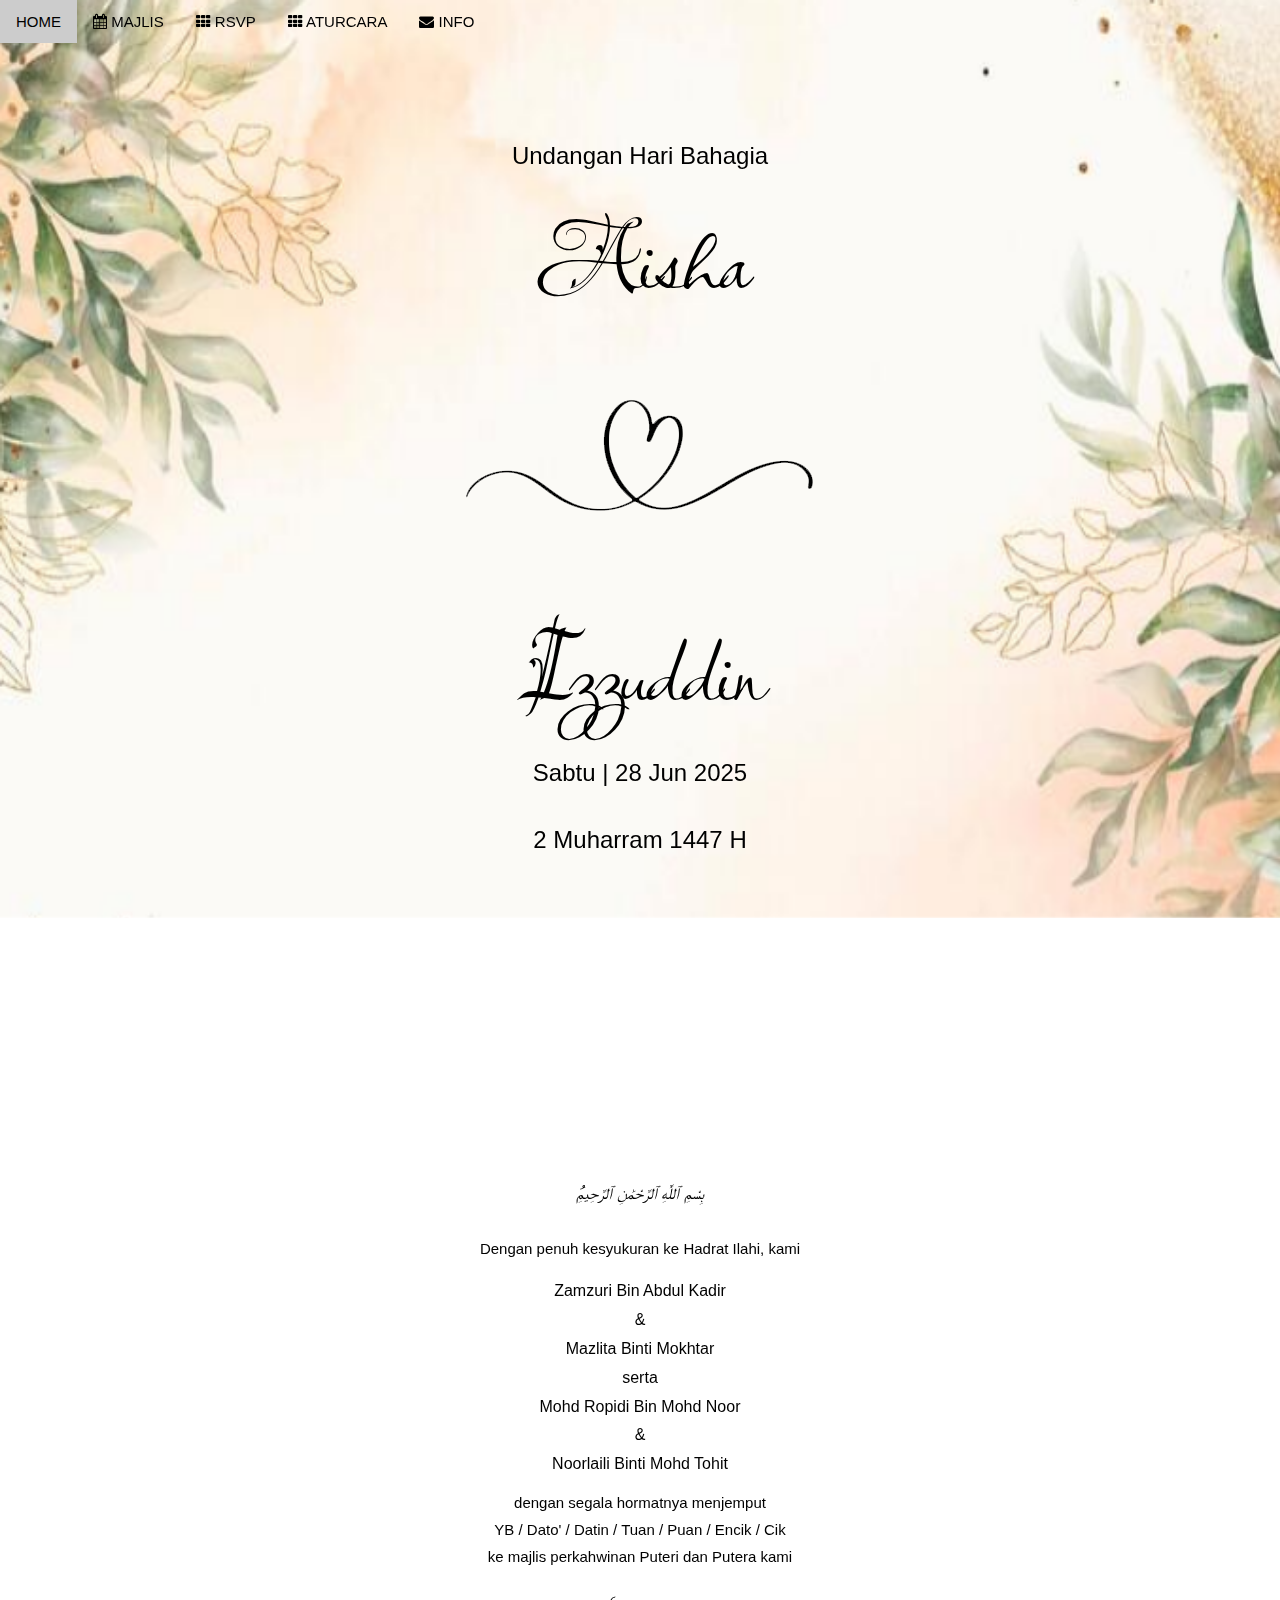
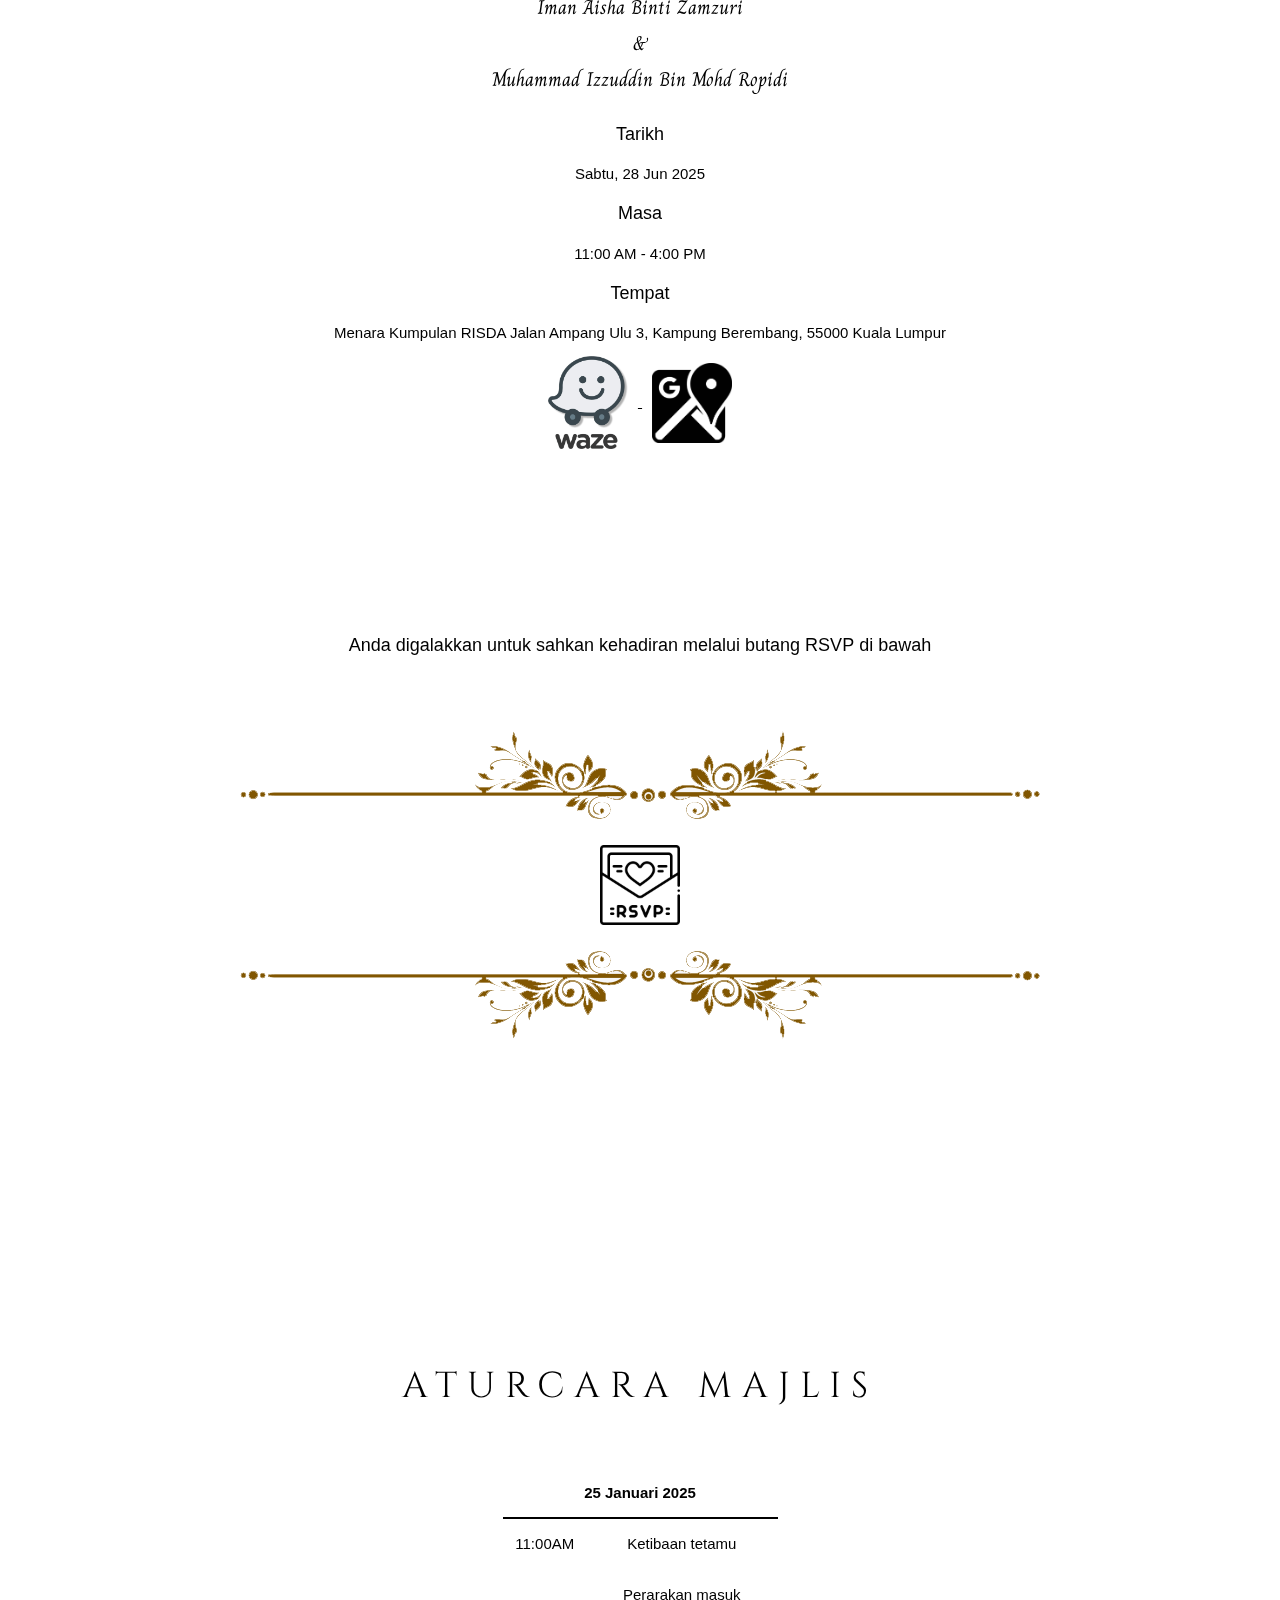
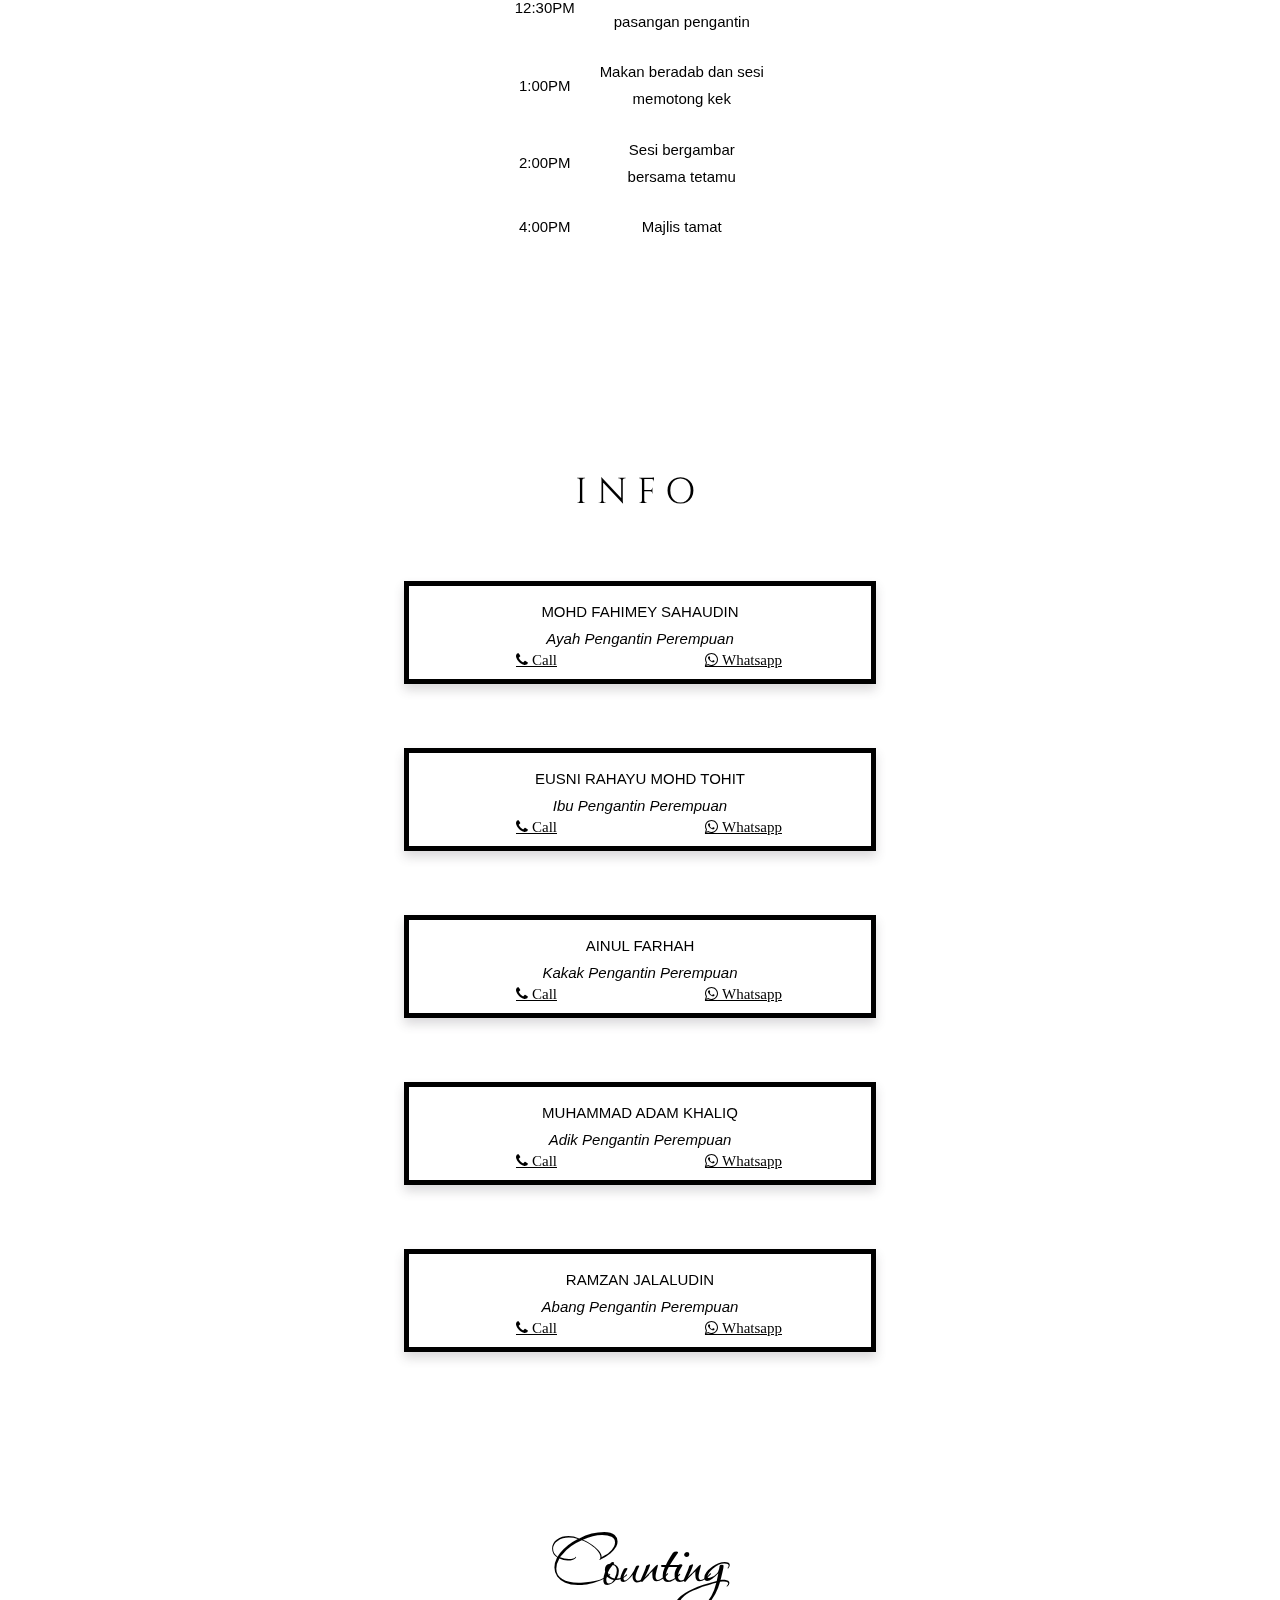
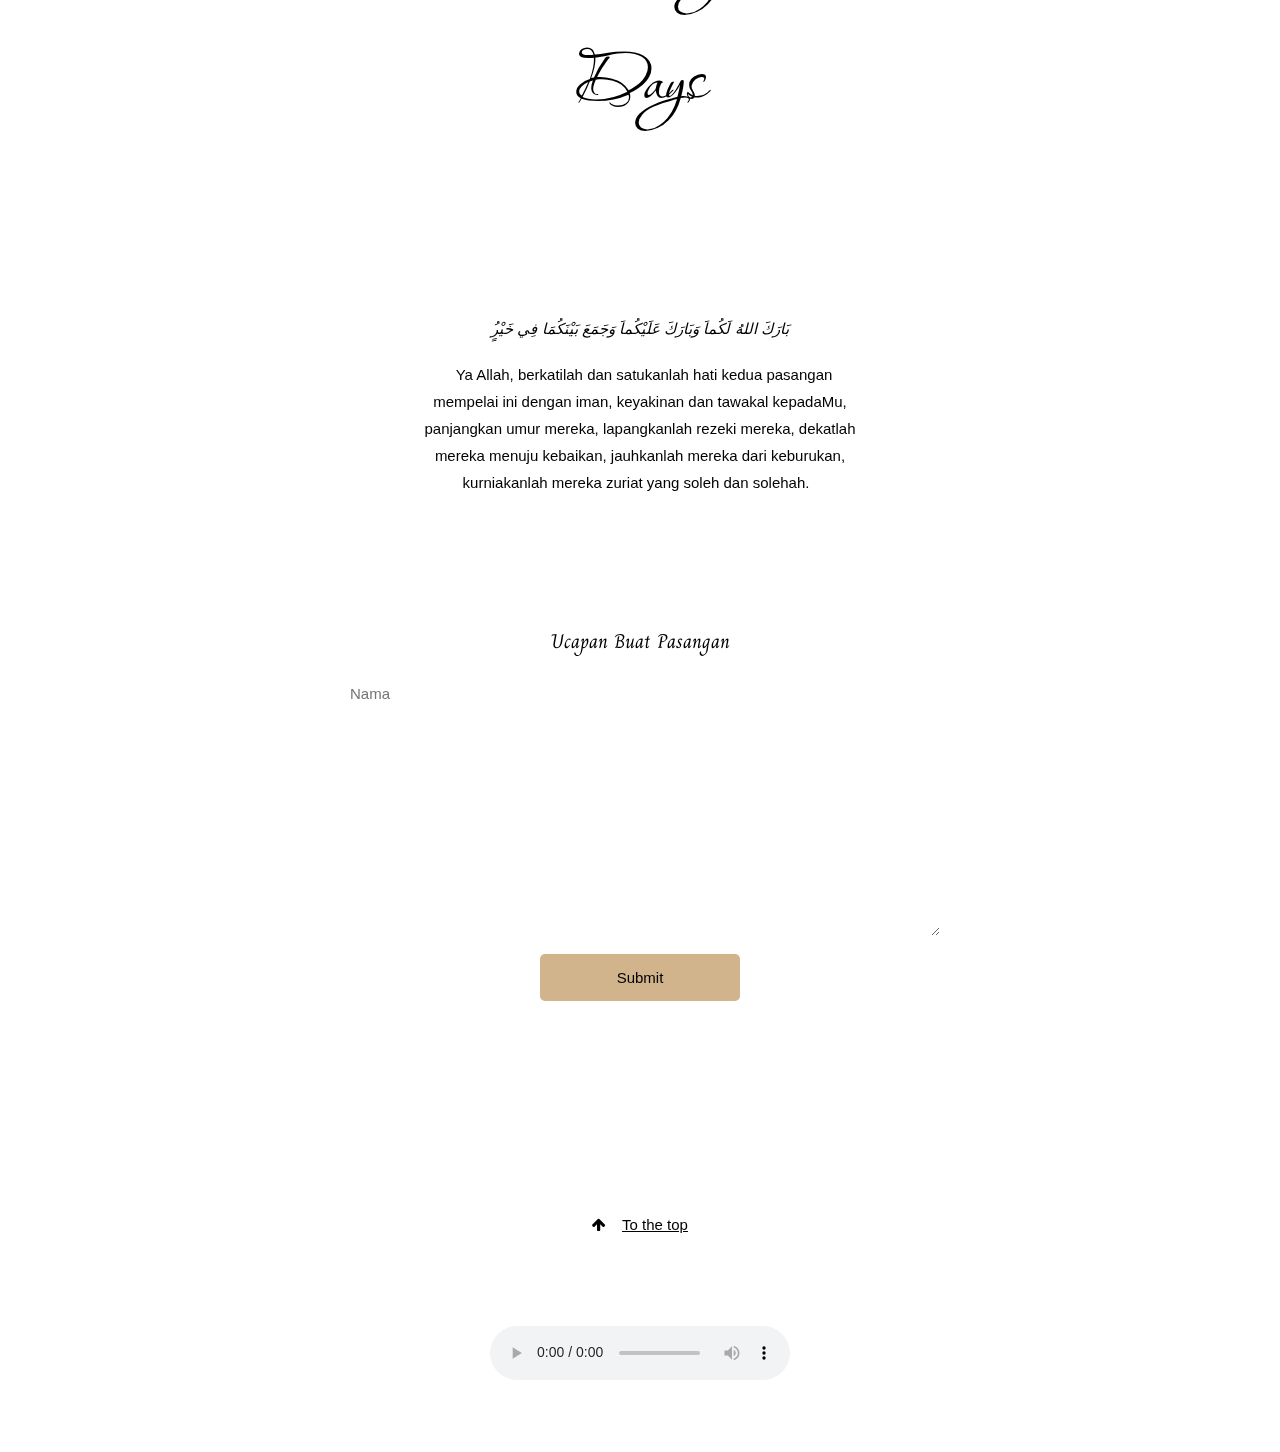
==== index.html @ 61aa20fc "first push" ====
<!DOCTYPE html>
<html>
<head>
  <title>Aisha&Iddin</title>
  <meta charset="UTF-8">
  <meta name="viewport" content="width=device-width, initial-scale=1">
  <link rel="stylesheet" href="style.css">
</head>

<body>

<!-- Navbar (sit on top) -->
<div class="w3-top">
  <div class="w3-bar" id="myNavbar">
    <a class="w3-bar-item w3-button w3-hover-black w3-hide-medium w3-hide-large w3-right" href="javascript:void(0);" onclick="toggleFunction()" title="Toggle Navigation Menu">
      <i class="fa fa-bars"></i>
    </a>
    <a href="#home" class="w3-bar-item w3-button">HOME</a>
    <a href="#majlis" class="w3-bar-item w3-button w3-hide-small"><i class="fa fa-calendar"></i> MAJLIS</a>
    <a href="#rsvp" class="w3-bar-item w3-button w3-hide-small"><i class="fa fa-th"></i> RSVP</a>
    <a href="#itinerary" class="w3-bar-item w3-button w3-hide-small"><i class="fa fa-th"></i> ATURCARA</a>
    <a href="#contact" class="w3-bar-item w3-button w3-hide-small"><i class="fa fa-envelope"></i> INFO</a>
  </div>

  <!-- Navbar on small screens -->
  <div id="navDemo" class="w3-bar-block w3-white w3-hide w3-hide-large w3-hide-medium">
    <a href="#majlis" class="w3-bar-item w3-button" onclick="toggleFunction()">MAJLIS</a>
    <a href="#rsvp" class="w3-bar-item w3-button" onclick="toggleFunction()">RSVP</a>
    <a href="#itinerary" class="w3-bar-item w3-button" onclick="toggleFunction()">ATURCARA</a>
    <a href="#contact" class="w3-bar-item w3-button" onclick="toggleFunction()">INFO</a>
  </div>
</div>

<!-- First Parallax Image with Logo Text -->
<div id="home" style="padding-top: 2pc; margin: 5pc;">
  <div class="imgdiv fill"></div>
  <div>
    <h3 class="w3-center w3-padding-large hidden" style="padding-bottom: 10pc; margin-left: -4pc; margin-right: -4pc;">Undangan Hari Bahagia</h3>
    <p class="lavishly-yours-regular drop" style="margin: -2pc;">Aisha</p>
    <img class="fill" src="image/love_1.png" style="padding-bottom: -2pc; margin: -2pc;">
    <p class="lavishly-yours-regular rise" style="padding-bottom: -3pc; margin: -2pc;">Izzuddin</p>
  </div>
  <h3 class="hidden" style="padding-bottom: 10pc; margin-left: -4pc; margin-right: -4pc;">
    <p>Sabtu | 28 Jun 2025 </p>
    <p>2 Muharram 1447 H</p>
  </h3>
</div>

<div id="majlis" style="padding-top: 2pc; padding-bottom: 5pc; margin: 3pc;">
    <h6 class="w3-center w3-padding-large"><em>ُبِسْمِ ٱللَّٰهِ ٱلرَّحْمَٰنِ ٱلرَّحِيمِ</em></h6>
    <p>Dengan penuh kesyukuran ke Hadrat Ilahi, kami</p>
    <h6 class="w3-center">Zamzuri Bin Abdul Kadir
      <br>&</br>
      Mazlita Binti Mokhtar
      <br>serta</br>Mohd Ropidi Bin Mohd Noor
      <br>&</br>
      Noorlaili Binti Mohd Tohit
    </h6>

  <div class="w3-center">
    <a>dengan segala hormatnya menjemput
        <br>YB / Dato' / Datin / Tuan / Puan / Encik / Cik
        <br>ke majlis perkahwinan Puteri dan Putera kami
        <br>
    </a>
        <p class="cursive">Iman Aisha Binti Zamzuri
        <br>&<br>
        Muhammad Izzuddin Bin Mohd Ropidi</p>
  </div>

  <div class="w3-center">
    <h5>Tarikh</h5>
    <a> Sabtu, 28  Jun 2025 </a>
    <h5>Masa</h5>
    <a> 11:00 AM - 4:00 PM </a>
    <h5>Tempat</h5>
    <a> Menara Kumpulan RISDA
      Jalan Ampang Ulu 3, 
      Kampung Berembang, 
      55000 Kuala Lumpur
    </a>
    <div class="w3-row">
      <a href="https://waze.com/ul?q=Villa%20Rimba%20Flora%20Gombak,%20Jalan%20Gombak,%20Ulu%20Gombak,%20Selangor,%20Federal%20Territory%20of%20Kuala%20Lumpur,%20Malaysia&ll=3.3007441,101.7327513&navigate=yes">
        <img class="w3-hover-opacity" width="100" src="image/waze.png" alt="">
      </a>
      <a href="https://maps.google.com/?q=Villa%20Rimba%20Flora%20Gombak,%20Jalan%20Gombak,%20Ulu%20Gombak,%20Selangor,%20Federal%20Territory%20of%20Kuala%20Lumpur,%20Malaysia">
        <img class="w3-hover-opacity" width="100" src="image/google.png" alt="">
      </a>
    </div>
  </div>
</div>

<div id="rsvp" class="w3-center" style="padding-top: 2pc; padding-bottom: 5pc; margin: 3pc;">
  <h5>Anda digalakkan untuk sahkan kehadiran melalui butang RSVP di bawah</h5>
  <div class="w3-row w3-padding m4" style="padding: 1pc; margin-bottom: 5pc;">
    <img class="w3-row" src="image/line.png">
    <a class="w3-row" href="https://aliveinvite.com/cards/aiinxrahimi/rsvp_lists/new">
      <img src="image/rsvp.jpg" width="100" alt="">
    </a>
    <img class="w3-row" src="image/line.png" style="transform: scaleY(-1);">
  </div>
</div>

<div id="itinerary" style="padding-top: 3pc; padding-bottom: 5pc; margin: 0 auto; max-width: 600px;">
  <span class="w3-xxlarge w3-text-black w3-wide">ATURCARA MAJLIS</span>
  <div class="w3-center" style="padding-top: 3pc; padding-bottom: 5pc; margin: 0 auto; max-width: 275px;">
    <table>
      <tr>
        <th colspan="2">25 Januari 2025</th> 
      </tr>
      <tr>
        <td>11:00AM</td>
        <td>Ketibaan tetamu</td>
      </tr>
      <tr>
        <td>12:30PM</td>
        <td>Perarakan masuk pasangan pengantin</td>
      </tr>
      <tr>
        <td>1:00PM</td>
        <td>Makan beradab dan sesi memotong kek</td>
      </tr>
      <tr>
        <td>2:00PM</td>
        <td>Sesi bergambar bersama tetamu</td>
      </tr>
      <tr>
        <td>4:00PM</td>
        <td>Majlis tamat</td>
      </tr>
    </table>
  </div>

</div>

<div id="contact" style="padding-top: 3pc; padding-bottom: 5pc; margin: 0 auto; max-width: 600px;">
  <span class="w3-xxlarge w3-text-black w3-wide">INFO</span>

  <div class="w3-row w3-padding m4" style="margin: 3pc;">
    <div class="w3-col w3-padding-large plate">
      MOHD FAHIMEY SAHAUDIN
      <i class="w3-row">Ayah Pengantin Perempuan</i>
      <a href="tel:60192189367" class="w3-col m6 fa fa-phone w3-hover-opacity"> Call </a>
      <a href="https://wasap.my/60192189367" class="w3-col m6 fa fa-whatsapp w3-hover-opacity"> Whatsapp </a>
    </div>
  </div>

  <div class="w3-row w3-padding m4" style="margin: 3pc;">
    <div class="w3-col w3-padding-large plate">
      EUSNI RAHAYU MOHD TOHIT
      <i class="w3-row">Ibu Pengantin Perempuan</i>
      <a href="tel:60192935970" class="w3-col m6 fa fa-phone w3-hover-opacity" > Call</a>
      <a href="https://wasap.my/60192935970" class="w3-col m6 fa fa-whatsapp w3-hover-opacity" > Whatsapp </a>
    </div>
  </div>

  <div class="w3-row w3-padding m4" style="margin: 3pc;">
    <div class="w3-col w3-padding-large plate">
      AINUL FARHAH
      <i class="w3-row">Kakak Pengantin Perempuan</i>
      <a href="tel:60176165017" class="w3-col m6 fa fa-phone w3-hover-opacity" > Call</a>
      <a href="https://wasap.my/60176165017" class="w3-col m6 fa fa-whatsapp w3-hover-opacity" > Whatsapp </a>
    </div>
  </div>

  <div class="w3-row w3-padding m4" style="margin: 3pc;">
    <div class="w3-col w3-padding-large plate">
      MUHAMMAD ADAM KHALIQ
      <i class="w3-row">Adik Pengantin Perempuan</i>
      <a href="tel:601111511398" class="w3-col m6 fa fa-phone w3-hover-opacity" > Call</a>
      <a href="https://wasap.my/601111511398" class="w3-col m6 fa fa-whatsapp w3-hover-opacity" > Whatsapp </a>
    </div>
  </div>

  <div class="w3-row w3-padding m4" style="margin: 3pc;">
    <div class="w3-col w3-padding-large plate">
      RAMZAN JALALUDIN
      <i class="w3-row">Abang Pengantin Perempuan</i>
      <a href="tel:60134681063" class="w3-col m6 fa fa-phone w3-hover-opacity" > Call</a>
      <a href="https://wasap.my/60134681063" class="w3-col m6 fa fa-whatsapp w3-hover-opacity" > Whatsapp </a>
    </div>
  </div>

</div>

<div style="margin: 3pc;">
  <p class="passions-conflict-regular" style="margin: -4pc;">Counting</p>
  <p class="passions-conflict-regular" style="padding-bottom: 4pc; margin: -4pc;">Days</p>
  <div id="timer"></div>
</div>
<div class="we-center" style="padding: 5pc; margin: 0 auto; max-width: 600px;">
  <p class="w3-center w3-padding-small "><em>ُبَارَكَ اللهُ لَكُماَ وَبَارَكَ عَلَيْكُماَ وَجَمَعَ بَيْنَكُمَا فِي خَيْرٍ </em></p>
  <a class="w3-center w3-padding-small ">Ya Allah, berkatilah dan satukanlah hati kedua pasangan mempelai ini dengan iman, 
    keyakinan dan tawakal kepadaMu, panjangkan umur mereka, lapangkanlah rezeki mereka, 
    dekatlah mereka menuju kebaikan, jauhkanlah mereka dari keburukan, kurniakanlah mereka zuriat yang soleh dan solehah.
  </a> 
</div>

<div style="margin: 3pc;">
  <div class="container" style="padding-bottom: 5pc; margin: 0 auto; max-width: 600px;">
    <form method="post" name="wishes-form">
      <h4 class="cursive">Ucapan Buat Pasangan</h4>
      <input type="text" name="name" placeholder="Nama"  required>
      <textarea name="message" rows="7" required></textarea >
      <input type="submit" value="Submit" id="submit">
		</form>
	</div>
</div>

<!-- Footer -->
<footer class="w3-center w3-padding-64">
  <div class="w3-row w3-padding m4" style="padding: 1pc; margin-bottom: 5pc;">
    <a href="#home"><i class="fa fa-arrow-up w3-margin-right"></i>To the top</a>
  </div>
  <audio id="music" class="w3-row" controls src="song.mp3" autoplay>Your browser does not support the audio element.</audio>
  <!-- <audio id="music" controls autoplay>
    <source src="song.mp3" type="audio/mpeg">
  Your browser does not support the audio element.
  </audio> -->
  

</footer>

<script src="script.js"></script>

</body>

</html>
---- style.css ----
@import url(https://www.w3schools.com/w3css/4/w3.css);
@import url(https://fonts.googleapis.com/css?family=Lato);
@import url(https://cdnjs.cloudflare.com/ajax/libs/font-awesome/4.7.0/css/font-awesome.min.css);
@import url(https://fonts.googleapis.com/css?family=Cinzel|Fauna+One);
@import url(https://fonts.googleapis.com/css?family=Charm);
@import url(https://fonts.googleapis.com/css2?family=Lavishly+Yours&display=swap);
@import url(https://fonts.googleapis.com/css2?family=Passions+Conflict&display=swap);


body,h1,h2,h3,h4,h5,h6 {font-family: "Georgia", sans-serif;}
body, html {
  height: 100%;
  color: #000;
  line-height: 1.8;
}
/*font*/
.lavishly-yours-regular {
  font-family: "Lavishly Yours", serif;
  font-weight: 400;
  letter-spacing: -0.05em;
  font-style: normal;
  font-size: 100px;
}
.passions-conflict-regular {
  font-family: "Passions Conflict", serif;
  font-weight: 400;
  letter-spacing: -0.05em;
  font-style: normal;
  font-size: 100px;
}


/* image sizing */
img {
  position: center;
  max-width: 100%;
  padding: 10px;
  margin: 0;
  object-fit: cover;
}

.pic {
    border-radius: 50%;
}

/* Style the counter cards */
.card {
    box-shadow: 0 6px 10px 0 rgba(72, 67, 73, 0.2); /* this adds the "card" effect */
    padding: 10px;
    text-align: center;
    vertical-align: middle;
    background-color: #f2def7;
    line-height: 25px;
  }

.plate {
  box-shadow: 0 6px 10px 0 rgba(72, 67, 73, 0.2); /* this adds the "card" effect */
  padding: 10px;
  text-align: center;
  vertical-align: middle;
  border-style: solid;
  border-width: 5px;
}


div {
  text-align: center;
  vertical-align: middle;
}

.imgdiv {
  background-image: url('image/border_2.jpg');
  background-repeat: no-repeat;
  background-position: center center; 
  background-size: 105vw 105vh;
  width: 102vw; 
  height: 102vh; 
  position: fixed; 
  top: 0px; 
  left: 0px;
  z-index: -1;
}


/* Create a Parallax Effect */
.bgimg-1, .bgimg-2, .bgimg-3 {
  background-attachment: fixed;
  background-position: center;
  background-repeat: no-repeat;
  background-size: cover;
}

/* First image (Logo. Full height) */
.bgimg-1 {
  background-image: url(image/line.png);
  background-position: center;
  background-repeat: no-repeat;
  background-size: cover;
}

/* Second image (Portfolio) */
.bgimg-2 {
  background-image: url(image/line.png);
  min-height: 400px;
}

/* Third image (Contact) */
.bgimg-3 {
  background-image: url(image/line.png);
  min-height: 400px;
}

#timer {
  color: black;
  text-align: center;
  text-transform: uppercase;
  font-family: lato, serif;
  font-size: .7em;
  margin-top: 10px;
  margin-bottom: 10px;
}

.days, .hours, .minutes, .seconds {
  display: inline-block;
  padding: 5px;
  width: 60px;
  border-radius: 15px;
  background: #d2b48c;
}

.numbers {
  font-family: Cinzel, serif;
  color: black;
  font-size: 2.5em;
  text-align: center;
}

table, th, td {
  border: 1px solid transparent;
  border-collapse: collapse;
  text-align: center;
  padding: 0.75em;
}

th {
  background-color: transparent;
  text-align: center;
  border-bottom: 2px solid black;
}

input{
	width: 100%;
	padding: 10px;
	margin-bottom: 10px;
  border-radius: 5px;
  border: none;
}
textarea{
	width: 100%;
	padding: 10px;
  border-radius: 5px;
  border: none;
}
#submit{
	border: none;
	background-color: #d2b48c;
	color: black;
	width: 200px;
	margin-top: 10px;
	border-radius: 5px;
}
#submit:hover{
	background-color: whitesmoke;
}


.w3-wide {font-family: Cinzel, serif; letter-spacing: 10px;}
.w3-hover-opacity {cursor: pointer;}
.cursive {font-family: Charm, sans-serif; font-size: 20px;}

/* Turn off parallax scrolling for tablets and phones */
@media only screen and (max-device-width: 1200px) {
  .bgimg-1, .bgimg-2, .bgimg-3 {
    background-attachment: scroll;
    max-height: 100px;
  }
}

@media only screen and (max-device-width: 650px) {
  .imgdiv {
    background-image: url('image/border_1.jpg');
    background-repeat: no-repeat;
    background-position: center center; 
    background-size: 105vw 105vh;
    width: 102vw; 
    height: 102vh; 
    position: fixed; 
    top: 0px; 
    left: 0px;
    z-index: -1;
  }

  .bgimg-1, .bgimg-2, .bgimg-3 {
    background-attachment: scroll;
    max-height: 100px;
  }

  #timer {
    color: black;
    text-align: center;
    text-transform: uppercase;
    font-family: lato, serif;
    font-size: .7em;
    margin-top: 10px;
    margin-bottom: 10px;
  }
  
  .days, .hours, .minutes, .seconds {
    display: inline-block;
    padding: 5px;
    width: 60px;
    border-radius: 15px;
    background: #d2b48c;
  }

  .numbers {
    font-family: Cinzel, serif;
    color: black;
    font-size: 2.5em;
    text-align: center;
  }
}

@media only screen and (max-device-width: 370px) {
  .bgimg-1, .bgimg-2, .bgimg-3 {
    background-attachment: scroll;
    max-height: 400px;
  }

  #timer {
    color: black;
    text-align: center;
    text-transform: uppercase;
    font-family: lato, serif;
    font-size: .7em;
    margin-top: 10px;
    margin-bottom: 10px;
  }
  
  .days, .hours, .minutes, .seconds {
    display: inline-block;
    padding: 5px;
    width: 60px;
    border-radius: 15px;
    background: #d2b48c;
  }

  .numbers {
    font-family: Cinzel, serif;
    color: black;
    font-size: 2.5em;
    text-align: center;
  }
}

.hidden {
  opacity: 0;
  filter: blur(5px);
  transition: all 3s;
}

.fill {
  opacity: 0;
  filter: blur(5px);
  transform: scale(50%);
  transition: all 3s;
}

.drop {
  opacity: 1;
  filter: blur(5px);
  transform: translateY(-50%);
  transition: all 3s;
}

.rise {
  opacity: 1;
  filter: blur(5px);
  transform: translateY(50%);
  transition: all 3s;
}

.slide {
  opacity: 1;
  filter: blur(5px);
  transform: translateX(100%);
  transition: all 3s;
}

.swish {
  opacity: 1;
  filter: blur(5px);
  transform: translateX(-100%);
  transition: all 3s;
}

.show {
  opacity: 1;
  filter: blur(0);
  transform: scale(100%);
  transform: translate3d(0,0,0);
  transform: scale3d(100%,100%,100%);
}
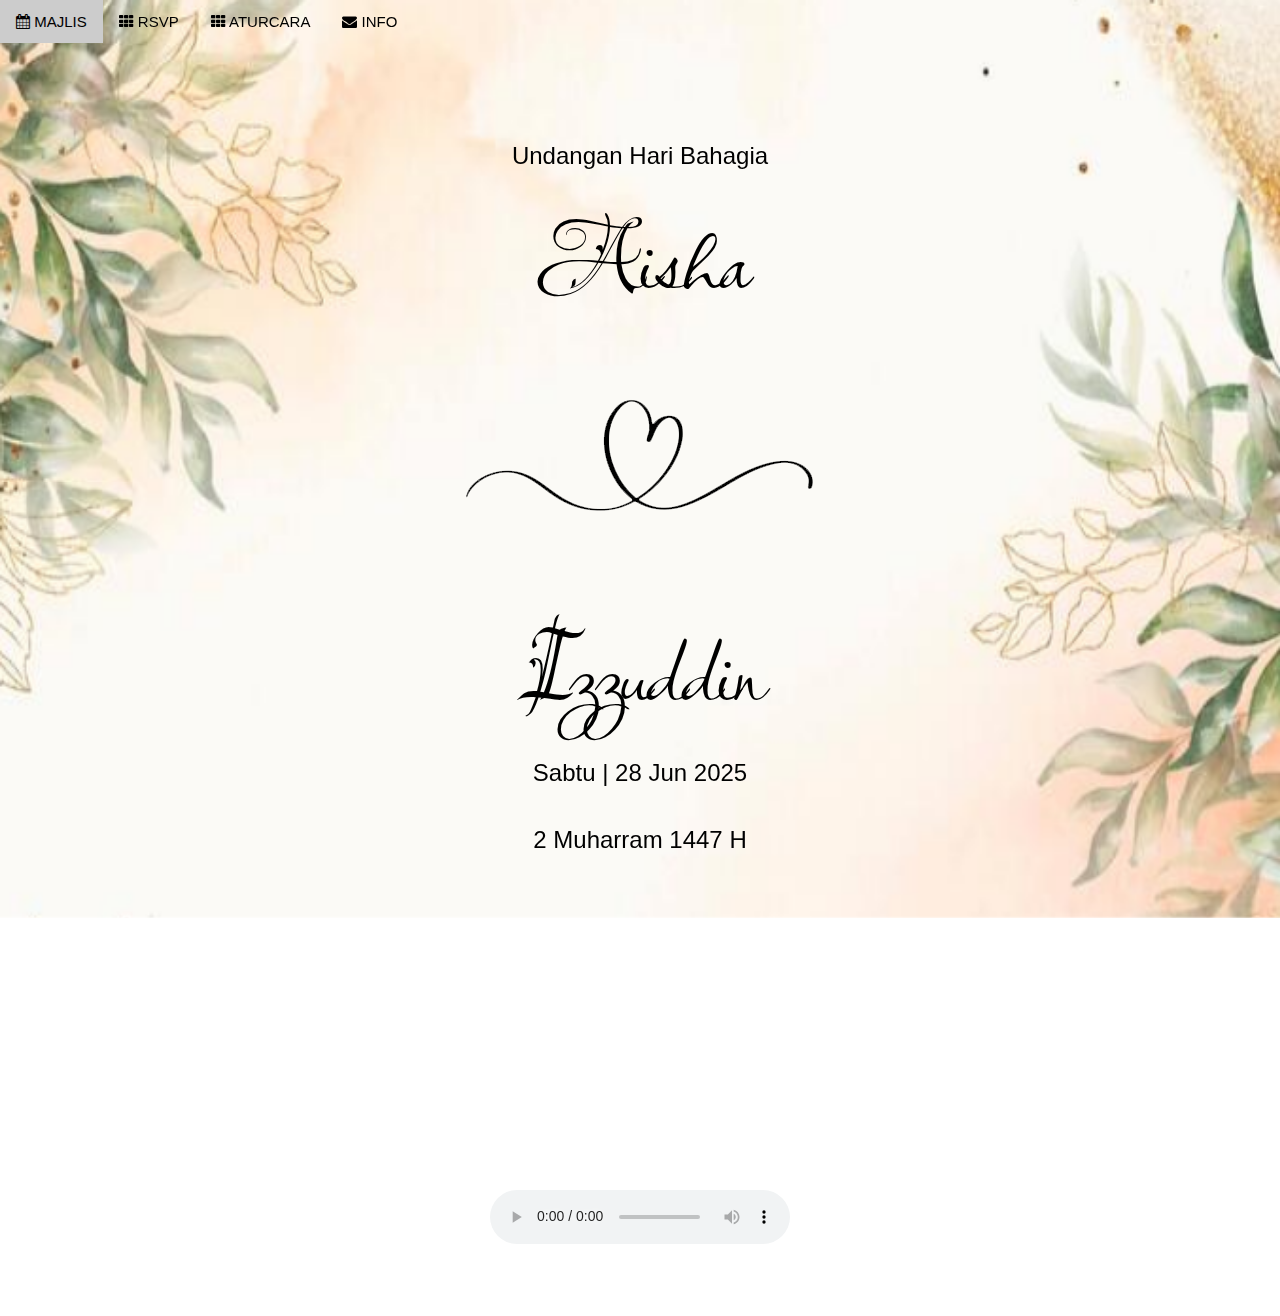
==== commit b3a09913: "transition touch up" ====
--- a/index.html
+++ b/index.html
@@ -8,6 +8,7 @@
 </head>
 
 <body>
+<div class="imgdiv fill"></div>
 
 <!-- Navbar (sit on top) -->
 <div class="w3-top">
@@ -15,7 +16,6 @@
     <a class="w3-bar-item w3-button w3-hover-black w3-hide-medium w3-hide-large w3-right" href="javascript:void(0);" onclick="toggleFunction()" title="Toggle Navigation Menu">
       <i class="fa fa-bars"></i>
     </a>
-    <a href="#home" class="w3-bar-item w3-button">HOME</a>
     <a href="#majlis" class="w3-bar-item w3-button w3-hide-small"><i class="fa fa-calendar"></i> MAJLIS</a>
     <a href="#rsvp" class="w3-bar-item w3-button w3-hide-small"><i class="fa fa-th"></i> RSVP</a>
     <a href="#itinerary" class="w3-bar-item w3-button w3-hide-small"><i class="fa fa-th"></i> ATURCARA</a>
@@ -33,29 +33,30 @@
 
 <!-- First Parallax Image with Logo Text -->
 <div id="home" style="padding-top: 2pc; margin: 5pc;">
-  <div class="imgdiv fill"></div>
-  <div>
-    <h3 class="w3-center w3-padding-large hidden" style="padding-bottom: 10pc; margin-left: -4pc; margin-right: -4pc;">Undangan Hari Bahagia</h3>
+  <!-- <div class="imgdiv fill"></div> -->
+  <div id="transitionElement">
+    <h3 class="w3-center w3-padding-large" style="padding-bottom: 10pc; margin-left: -4pc; margin-right: -4pc;">Undangan Hari Bahagia</h3>
     <p class="lavishly-yours-regular drop" style="margin: -2pc;">Aisha</p>
-    <img class="fill" src="image/love_1.png" style="padding-bottom: -2pc; margin: -2pc;">
+    <a id="exitButton"><img class="fill" src="image/love_1.png" style="padding-bottom: -2pc; margin: -2pc;"></a>
     <p class="lavishly-yours-regular rise" style="padding-bottom: -3pc; margin: -2pc;">Izzuddin</p>
-  </div>
-  <h3 class="hidden" style="padding-bottom: 10pc; margin-left: -4pc; margin-right: -4pc;">
-    <p>Sabtu | 28 Jun 2025 </p>
-    <p>2 Muharram 1447 H</p>
-  </h3>
-</div>
-
-<div id="majlis" style="padding-top: 2pc; padding-bottom: 5pc; margin: 3pc;">
-    <h6 class="w3-center w3-padding-large"><em>ُبِسْمِ ٱللَّٰهِ ٱلرَّحْمَٰنِ ٱلرَّحِيمِ</em></h6>
-    <p>Dengan penuh kesyukuran ke Hadrat Ilahi, kami</p>
-    <h6 class="w3-center">Zamzuri Bin Abdul Kadir
-      <br>&</br>
-      Mazlita Binti Mokhtar
-      <br>serta</br>Mohd Ropidi Bin Mohd Noor
-      <br>&</br>
-      Noorlaili Binti Mohd Tohit
-    </h6>
+    <h3 style="padding-bottom: 10pc; margin-left: -4pc; margin-right: -4pc;">
+      <p>Sabtu | 28 Jun 2025 </p>
+      <p>2 Muharram 1447 H</p>
+    </h3>
+  </div>
+  
+</div>
+
+<div id="majlis" class="hidden drop" style="padding-top: 2pc; padding-bottom: 5pc; margin: 3pc;">
+  <h6 class="w3-center w3-padding-large"><em>ُبِسْمِ ٱللَّٰهِ ٱلرَّحْمَٰنِ ٱلرَّحِيمِ</em></h6>
+  <p>Dengan penuh kesyukuran ke Hadrat Ilahi, kami</p>
+  <h6 class="w3-center">Zamzuri Bin Abdul Kadir
+    <br>&</br>
+    Mazlita Binti Mokhtar
+    <br>serta</br>Mohd Ropidi Bin Mohd Noor
+    <br>&</br>
+    Noorlaili Binti Mohd Tohit
+  </h6>
 
   <div class="w3-center">
     <a>dengan segala hormatnya menjemput
@@ -90,23 +91,23 @@
   </div>
 </div>
 
-<div id="rsvp" class="w3-center" style="padding-top: 2pc; padding-bottom: 5pc; margin: 3pc;">
+<div id="rsvp" class="w3-center hidden" style="padding-top: 2pc; padding-bottom: 5pc; margin: 3pc;">
   <h5>Anda digalakkan untuk sahkan kehadiran melalui butang RSVP di bawah</h5>
   <div class="w3-row w3-padding m4" style="padding: 1pc; margin-bottom: 5pc;">
     <img class="w3-row" src="image/line.png">
-    <a class="w3-row" href="https://aliveinvite.com/cards/aiinxrahimi/rsvp_lists/new">
+    <a class="w3-row" href="">
       <img src="image/rsvp.jpg" width="100" alt="">
     </a>
     <img class="w3-row" src="image/line.png" style="transform: scaleY(-1);">
   </div>
 </div>
 
-<div id="itinerary" style="padding-top: 3pc; padding-bottom: 5pc; margin: 0 auto; max-width: 600px;">
+<div id="itinerary" class="hidden hide" style="padding-top: 3pc; padding-bottom: 5pc; margin: 0 auto; max-width: 600px;">
   <span class="w3-xxlarge w3-text-black w3-wide">ATURCARA MAJLIS</span>
   <div class="w3-center" style="padding-top: 3pc; padding-bottom: 5pc; margin: 0 auto; max-width: 275px;">
     <table>
       <tr>
-        <th colspan="2">25 Januari 2025</th> 
+        <th colspan="2">28  Jun 2025</th> 
       </tr>
       <tr>
         <td>11:00AM</td>
@@ -133,7 +134,7 @@
 
 </div>
 
-<div id="contact" style="padding-top: 3pc; padding-bottom: 5pc; margin: 0 auto; max-width: 600px;">
+<div id="contact" class="hidden hide" style="padding-top: 3pc; padding-bottom: 5pc; margin: 0 auto; max-width: 600px;">
   <span class="w3-xxlarge w3-text-black w3-wide">INFO</span>
 
   <div class="w3-row w3-padding m4" style="margin: 3pc;">
@@ -183,33 +184,36 @@
 
 </div>
 
-<div style="margin: 3pc;">
-  <p class="passions-conflict-regular" style="margin: -4pc;">Counting</p>
-  <p class="passions-conflict-regular" style="padding-bottom: 4pc; margin: -4pc;">Days</p>
-  <div id="timer"></div>
-</div>
-<div class="we-center" style="padding: 5pc; margin: 0 auto; max-width: 600px;">
-  <p class="w3-center w3-padding-small "><em>ُبَارَكَ اللهُ لَكُماَ وَبَارَكَ عَلَيْكُماَ وَجَمَعَ بَيْنَكُمَا فِي خَيْرٍ </em></p>
-  <a class="w3-center w3-padding-small ">Ya Allah, berkatilah dan satukanlah hati kedua pasangan mempelai ini dengan iman, 
-    keyakinan dan tawakal kepadaMu, panjangkan umur mereka, lapangkanlah rezeki mereka, 
-    dekatlah mereka menuju kebaikan, jauhkanlah mereka dari keburukan, kurniakanlah mereka zuriat yang soleh dan solehah.
-  </a> 
-</div>
-
-<div style="margin: 3pc;">
-  <div class="container" style="padding-bottom: 5pc; margin: 0 auto; max-width: 600px;">
-    <form method="post" name="wishes-form">
-      <h4 class="cursive">Ucapan Buat Pasangan</h4>
-      <input type="text" name="name" placeholder="Nama"  required>
-      <textarea name="message" rows="7" required></textarea >
-      <input type="submit" value="Submit" id="submit">
-		</form>
-	</div>
-</div>
+<div id="doa" class="hidden">
+  <div style="margin: 3pc;">
+    <p class="passions-conflict-regular" style="margin: -4pc;">Counting</p>
+    <p class="passions-conflict-regular" style="padding-bottom: 4pc; margin: -4pc;">Days</p>
+    <div id="timer"></div>
+  </div>
+  <div class="we-center" style="padding: 5pc; margin: 0 auto; max-width: 600px;">
+    <p class="w3-center w3-padding-small "><em>ُبَارَكَ اللهُ لَكُماَ وَبَارَكَ عَلَيْكُماَ وَجَمَعَ بَيْنَكُمَا فِي خَيْرٍ </em></p>
+    <a class="w3-center w3-padding-small ">Ya Allah, berkatilah dan satukanlah hati kedua pasangan mempelai ini dengan iman, 
+      keyakinan dan tawakal kepadaMu, panjangkan umur mereka, lapangkanlah rezeki mereka, 
+      dekatlah mereka menuju kebaikan, jauhkanlah mereka dari keburukan, kurniakanlah mereka zuriat yang soleh dan solehah.
+    </a> 
+  </div>
+
+  <div style="margin: 3pc;">
+    <div class="container" style="padding-bottom: 5pc; margin: 0 auto; max-width: 600px;">
+      <form method="post" name="wishes-form">
+        <h4 class="cursive">Ucapan Buat Pasangan</h4>
+        <input type="text" name="name" placeholder="Nama"  required>
+        <textarea name="message" rows="7" required></textarea >
+        <input type="submit" value="Submit" id="submit">
+      </form>
+    </div>
+  </div>
+</div>
+
 
 <!-- Footer -->
 <footer class="w3-center w3-padding-64">
-  <div class="w3-row w3-padding m4" style="padding: 1pc; margin-bottom: 5pc;">
+  <div class="w3-row w3-padding m4 hidden" style="padding: 1pc; margin-bottom: 5pc;">
     <a href="#home"><i class="fa fa-arrow-up w3-margin-right"></i>To the top</a>
   </div>
   <audio id="music" class="w3-row" controls src="song.mp3" autoplay>Your browser does not support the audio element.</audio>
--- a/style.css
+++ b/style.css
@@ -188,7 +188,7 @@
 
 @media only screen and (max-device-width: 650px) {
   .imgdiv {
-    background-image: url('image/border_1.jpg');
+    background-image: url('image/border.png');
     background-repeat: no-repeat;
     background-position: center center; 
     background-size: 105vw 105vh;
@@ -263,7 +263,7 @@
   }
 }
 
-.hidden {
+.hide {
   opacity: 0;
   filter: blur(5px);
   transition: all 3s;
@@ -312,3 +312,15 @@
   transform: scale3d(100%,100%,100%);
 }
 
+.hidden {
+  display: none;
+}
+
+#transitionElement {
+  transition: opacity 1.0s ease-in-out, transform 0.5s ease-in-out; /* Add more properties if needed */
+}
+
+#transitionElement.exiting {
+  opacity: 0;
+  transform: translateY(-50px); /* Move the element up */
+}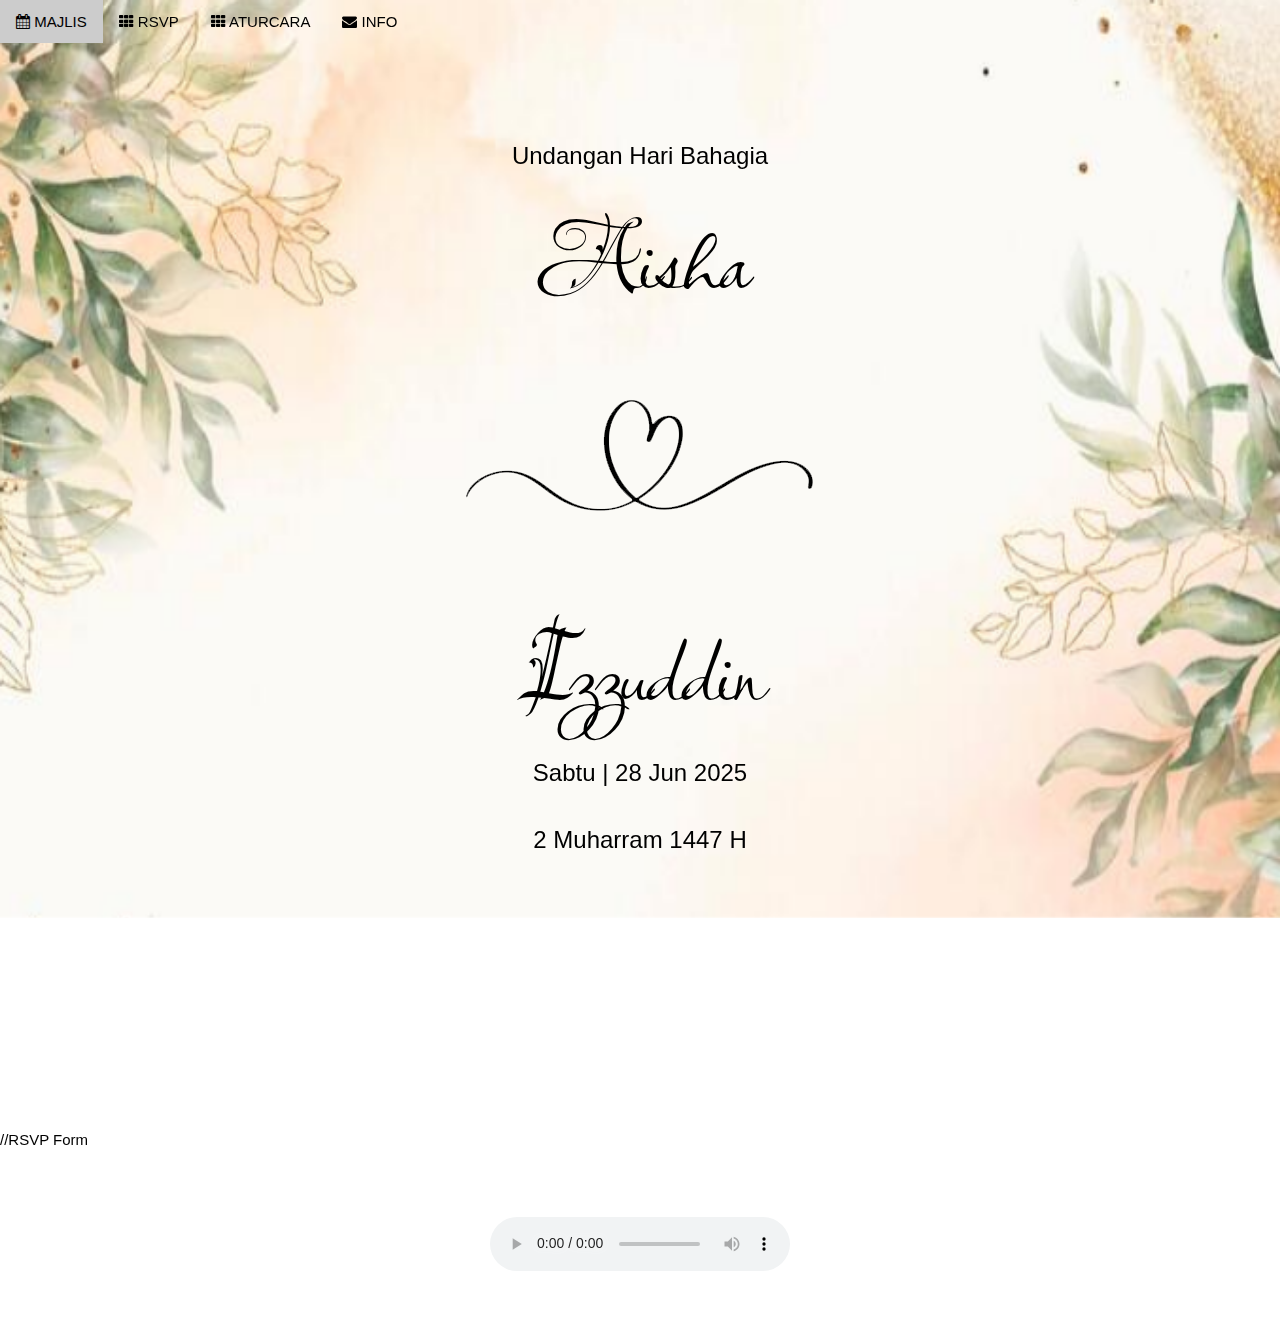
==== commit 93bed3ef: "RSVP form" ====
--- a/index.html
+++ b/index.html
@@ -9,6 +9,7 @@
 
 <body>
 <div class="imgdiv fill"></div>
+<button id="respond" class="floating-button hidden fill">RSVP</button>
 
 <!-- Navbar (sit on top) -->
 <div class="w3-top">
@@ -34,18 +35,34 @@
 <!-- First Parallax Image with Logo Text -->
 <div id="home" style="padding-top: 2pc; margin: 5pc;">
   <!-- <div class="imgdiv fill"></div> -->
-  <div id="transitionElement">
+  <div id="transitionElement"><a id="exitButton">
     <h3 class="w3-center w3-padding-large" style="padding-bottom: 10pc; margin-left: -4pc; margin-right: -4pc;">Undangan Hari Bahagia</h3>
     <p class="lavishly-yours-regular drop" style="margin: -2pc;">Aisha</p>
-    <a id="exitButton"><img class="fill" src="image/love_1.png" style="padding-bottom: -2pc; margin: -2pc;"></a>
+    <img class="fill" src="image/love_1.png" style="padding-bottom: -2pc; margin: -2pc;">
     <p class="lavishly-yours-regular rise" style="padding-bottom: -3pc; margin: -2pc;">Izzuddin</p>
     <h3 style="padding-bottom: 10pc; margin-left: -4pc; margin-right: -4pc;">
       <p>Sabtu | 28 Jun 2025 </p>
       <p>2 Muharram 1447 H</p>
     </h3>
-  </div>
-  
-</div>
+  </a></div>
+</div>
+
+//RSVP Form
+<div id="rsvp" class="modal">
+  <span class="close">&times;</span>
+      <div class="container close" style="padding-bottom: 5pc; margin: 0 auto; max-width: 600px;">
+        <form class="w3-row" method="post" name="rsvp-form">
+          <p class="cursive">RSVP</p>
+          <input type="text" name="Nama" placeholder="Nama"  required>
+          <input type="text" name="Atas_Jemputan" placeholder="Jemputan"  required>
+          <input type="text" name="No_Tel" placeholder="No. Telefon"  required>
+          <input type="text" name="Pax" placeholder="Jumlah Kehadiran"  required>
+          <input type="text" name="Ucapan" required></input >
+          <input type="submit" value="Submit" id="submit">
+        </form>
+      </div>
+</div>
+
 
 <div id="majlis" class="hidden drop" style="padding-top: 2pc; padding-bottom: 5pc; margin: 3pc;">
   <h6 class="w3-center w3-padding-large"><em>ُبِسْمِ ٱللَّٰهِ ٱلرَّحْمَٰنِ ٱلرَّحِيمِ</em></h6>
@@ -91,17 +108,6 @@
   </div>
 </div>
 
-<div id="rsvp" class="w3-center hidden" style="padding-top: 2pc; padding-bottom: 5pc; margin: 3pc;">
-  <h5>Anda digalakkan untuk sahkan kehadiran melalui butang RSVP di bawah</h5>
-  <div class="w3-row w3-padding m4" style="padding: 1pc; margin-bottom: 5pc;">
-    <img class="w3-row" src="image/line.png">
-    <a class="w3-row" href="">
-      <img src="image/rsvp.jpg" width="100" alt="">
-    </a>
-    <img class="w3-row" src="image/line.png" style="transform: scaleY(-1);">
-  </div>
-</div>
-
 <div id="itinerary" class="hidden hide" style="padding-top: 3pc; padding-bottom: 5pc; margin: 0 auto; max-width: 600px;">
   <span class="w3-xxlarge w3-text-black w3-wide">ATURCARA MAJLIS</span>
   <div class="w3-center" style="padding-top: 3pc; padding-bottom: 5pc; margin: 0 auto; max-width: 275px;">
@@ -197,17 +203,6 @@
       dekatlah mereka menuju kebaikan, jauhkanlah mereka dari keburukan, kurniakanlah mereka zuriat yang soleh dan solehah.
     </a> 
   </div>
-
-  <div style="margin: 3pc;">
-    <div class="container" style="padding-bottom: 5pc; margin: 0 auto; max-width: 600px;">
-      <form method="post" name="wishes-form">
-        <h4 class="cursive">Ucapan Buat Pasangan</h4>
-        <input type="text" name="name" placeholder="Nama"  required>
-        <textarea name="message" rows="7" required></textarea >
-        <input type="submit" value="Submit" id="submit">
-      </form>
-    </div>
-  </div>
 </div>
 
 
--- a/style.css
+++ b/style.css
@@ -263,6 +263,25 @@
   }
 }
 
+.floating-button {
+  position: fixed;
+  bottom: 20px;
+  right: 20px;
+  background-color: #8becfd;
+  color: rgb(0, 0, 0);
+  padding: 5px 5px;
+  border: none;
+  border-radius: 5px;
+  cursor: pointer;
+  box-shadow: 0 4px 8px rgba(0, 0, 0, 0.2);
+  z-index: 1000; /* Ensures the button is on top */
+}
+
+.floating-button:hover {
+  opacity: 0.3;
+  background-color: #587cc4;
+}
+
 .hide {
   opacity: 0;
   filter: blur(5px);
@@ -323,4 +342,45 @@
 #transitionElement.exiting {
   opacity: 0;
   transform: translateY(-50px); /* Move the element up */
+}
+
+.modal {
+  display: none; /* Hidden by default */
+  position: fixed; /* Stay in place */
+  z-index: 1; /* Sit on top */
+  left: 50%; /* Center horizontally */
+  top: 50%; /* Center vertically */
+  transform: translate(-50%, -50%); /* Adjust for element's size */
+  width: 80%; /* Width relative to viewport */
+  max-width: 600px; /* Maximum width for larger screens */
+  height: auto; /* Allow content to determine height */
+  max-height: 90%; /* Maximum height, leaving some space */
+  overflow: auto; /* Enable scroll if needed */
+  background-color: rgba(126, 238, 253, 0.568); /* Black w/ opacity */
+  padding: 20px; /* Add some padding around modal */
+  box-sizing: border-box; /* Include padding in width/height */
+}
+
+.modal-content {
+  background-color: #fefefe;
+  margin: 15% auto; /* 15% from the top and centered */
+  padding: 20px;
+  border: 1px solid #888;
+  width: 80%; /* Could be more or less, depending on screen size */
+  position: relative;
+}
+
+.close {
+  color: #aaa;
+  float: right;
+  font-size: 28px;
+  font-weight: bold;
+  cursor: pointer;
+}
+
+.close:hover,
+.close:focus {
+  color: black;
+  text-decoration: none;
+  cursor: pointer;
 }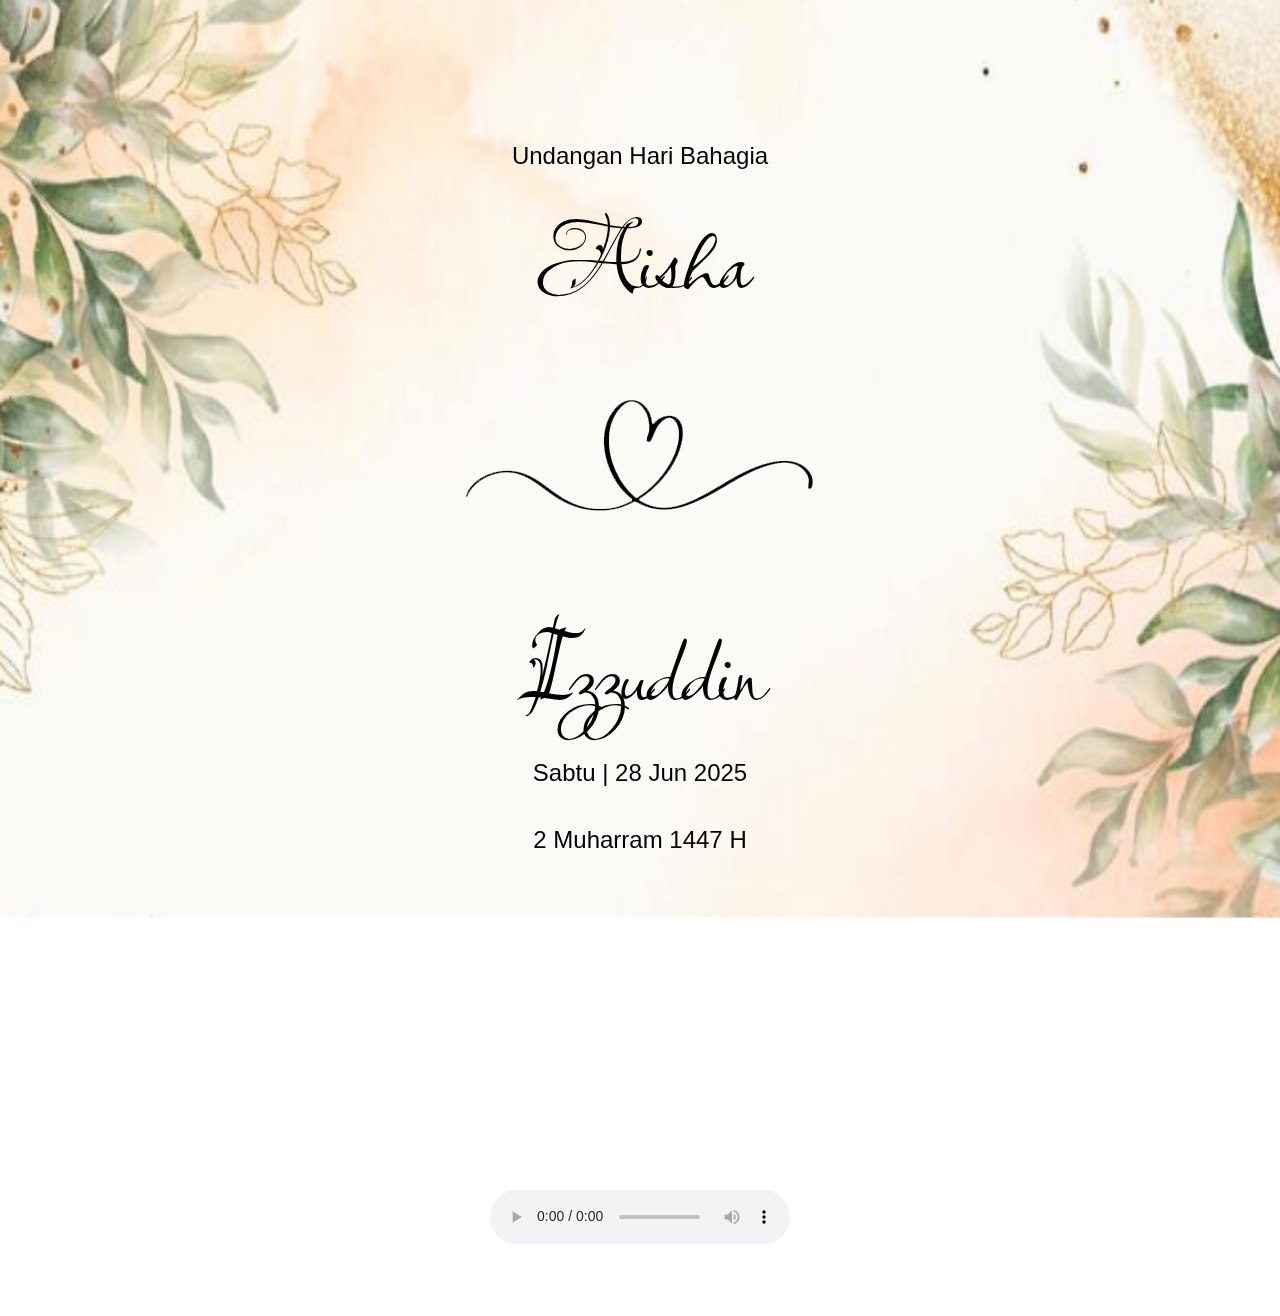
==== commit f223e7ea: "modal design touch up" ====
--- a/index.html
+++ b/index.html
@@ -12,7 +12,7 @@
 <button id="respond" class="floating-button hidden fill">RSVP</button>
 
 <!-- Navbar (sit on top) -->
-<div class="w3-top">
+<!-- <div class="w3-top">
   <div class="w3-bar" id="myNavbar">
     <a class="w3-bar-item w3-button w3-hover-black w3-hide-medium w3-hide-large w3-right" href="javascript:void(0);" onclick="toggleFunction()" title="Toggle Navigation Menu">
       <i class="fa fa-bars"></i>
@@ -21,16 +21,16 @@
     <a href="#rsvp" class="w3-bar-item w3-button w3-hide-small"><i class="fa fa-th"></i> RSVP</a>
     <a href="#itinerary" class="w3-bar-item w3-button w3-hide-small"><i class="fa fa-th"></i> ATURCARA</a>
     <a href="#contact" class="w3-bar-item w3-button w3-hide-small"><i class="fa fa-envelope"></i> INFO</a>
-  </div>
+  </div> -->
 
   <!-- Navbar on small screens -->
-  <div id="navDemo" class="w3-bar-block w3-white w3-hide w3-hide-large w3-hide-medium">
+  <!-- <div id="navDemo" class="w3-bar-block w3-white w3-hide w3-hide-large w3-hide-medium">
     <a href="#majlis" class="w3-bar-item w3-button" onclick="toggleFunction()">MAJLIS</a>
     <a href="#rsvp" class="w3-bar-item w3-button" onclick="toggleFunction()">RSVP</a>
     <a href="#itinerary" class="w3-bar-item w3-button" onclick="toggleFunction()">ATURCARA</a>
     <a href="#contact" class="w3-bar-item w3-button" onclick="toggleFunction()">INFO</a>
   </div>
-</div>
+</div> -->
 
 <!-- First Parallax Image with Logo Text -->
 <div id="home" style="padding-top: 2pc; margin: 5pc;">
@@ -47,18 +47,22 @@
   </a></div>
 </div>
 
-//RSVP Form
+<!-- RSVP Form -->
 <div id="rsvp" class="modal">
   <span class="close">&times;</span>
-      <div class="container close" style="padding-bottom: 5pc; margin: 0 auto; max-width: 600px;">
-        <form class="w3-row" method="post" name="rsvp-form">
-          <p class="cursive">RSVP</p>
-          <input type="text" name="Nama" placeholder="Nama"  required>
-          <input type="text" name="Atas_Jemputan" placeholder="Jemputan"  required>
-          <input type="text" name="No_Tel" placeholder="No. Telefon"  required>
-          <input type="text" name="Pax" placeholder="Jumlah Kehadiran"  required>
-          <input type="text" name="Ucapan" required></input >
-          <input type="submit" value="Submit" id="submit">
+      <div class="modal-content" style="margin: 0 auto; max-width: 600px;">
+        <form class="w3-row flex" method="post" name="rsvp-form">
+            <div class="cursive row" style="font-size: 70px; margin-bottom: 10; margin-top: 0;">RSVP</div>
+            <div class="row">
+              <input type="text" name="Nama" placeholder="Nama"  required>
+              <input type="text" name="Atas_Jemputan" placeholder="Jemputan"  required>
+              <input type="text" name="No_Tel" placeholder="No. Telefon"  required>
+              <input type="text" name="Pax" placeholder="Jumlah Kehadiran"  required>
+            </div>
+              <label class="w3-row flex" for="Ucapan">Ucapan</label>
+              <textarea class="w3-row flex" name="Ucapan" rows="3"></textarea >
+            <input class="w3-row flex" type="submit" value="Submit" id="submit">
+          
         </form>
       </div>
 </div>
--- a/style.css
+++ b/style.css
@@ -148,24 +148,12 @@
   border-bottom: 2px solid black;
 }
 
-input{
-	width: 100%;
-	padding: 10px;
-	margin-bottom: 10px;
-  border-radius: 5px;
-  border: none;
-}
-textarea{
-	width: 100%;
-	padding: 10px;
-  border-radius: 5px;
-  border: none;
-}
 #submit{
 	border: none;
 	background-color: #d2b48c;
 	color: black;
-	width: 200px;
+  max-width: 600px;
+	width: 100%;
 	margin-top: 10px;
 	border-radius: 5px;
 }
@@ -183,6 +171,15 @@
   .bgimg-1, .bgimg-2, .bgimg-3 {
     background-attachment: scroll;
     max-height: 100px;
+  }
+
+  input,
+  textarea {
+    width: 100%;
+    padding: 0.2em;
+    margin-bottom: 10px;
+    border-radius: 5px;
+    font-size: 16px; /* Set the desired font size */
   }
 }
 
@@ -229,6 +226,15 @@
     font-size: 2.5em;
     text-align: center;
   }
+
+  input,
+  textarea {
+    width: 100%;
+    padding: .2em;
+    margin-bottom: 10px;
+    border-radius: 5px;
+    font-size: 16px; /* Set the desired font size */
+  }
 }
 
 @media only screen and (max-device-width: 370px) {
@@ -260,6 +266,15 @@
     color: black;
     font-size: 2.5em;
     text-align: center;
+  }
+
+  input,
+  textarea {
+    max-width: 600px;
+    margin-left: auto;
+    margin-right: auto;
+    display: block;
+    font-size: 18px; /* Adjust font size for larger screens */
   }
 }
 
@@ -356,16 +371,16 @@
   height: auto; /* Allow content to determine height */
   max-height: 90%; /* Maximum height, leaving some space */
   overflow: auto; /* Enable scroll if needed */
-  background-color: rgba(126, 238, 253, 0.568); /* Black w/ opacity */
+  background-color: rgb(126, 238, 253); /* Black w/ opacity */
   padding: 20px; /* Add some padding around modal */
   box-sizing: border-box; /* Include padding in width/height */
+  border-radius: 20px; 
 }
 
 .modal-content {
-  background-color: #fefefe;
+  background-color: #94d4fa;
   margin: 15% auto; /* 15% from the top and centered */
   padding: 20px;
-  border: 1px solid #888;
   width: 80%; /* Could be more or less, depending on screen size */
   position: relative;
 }
